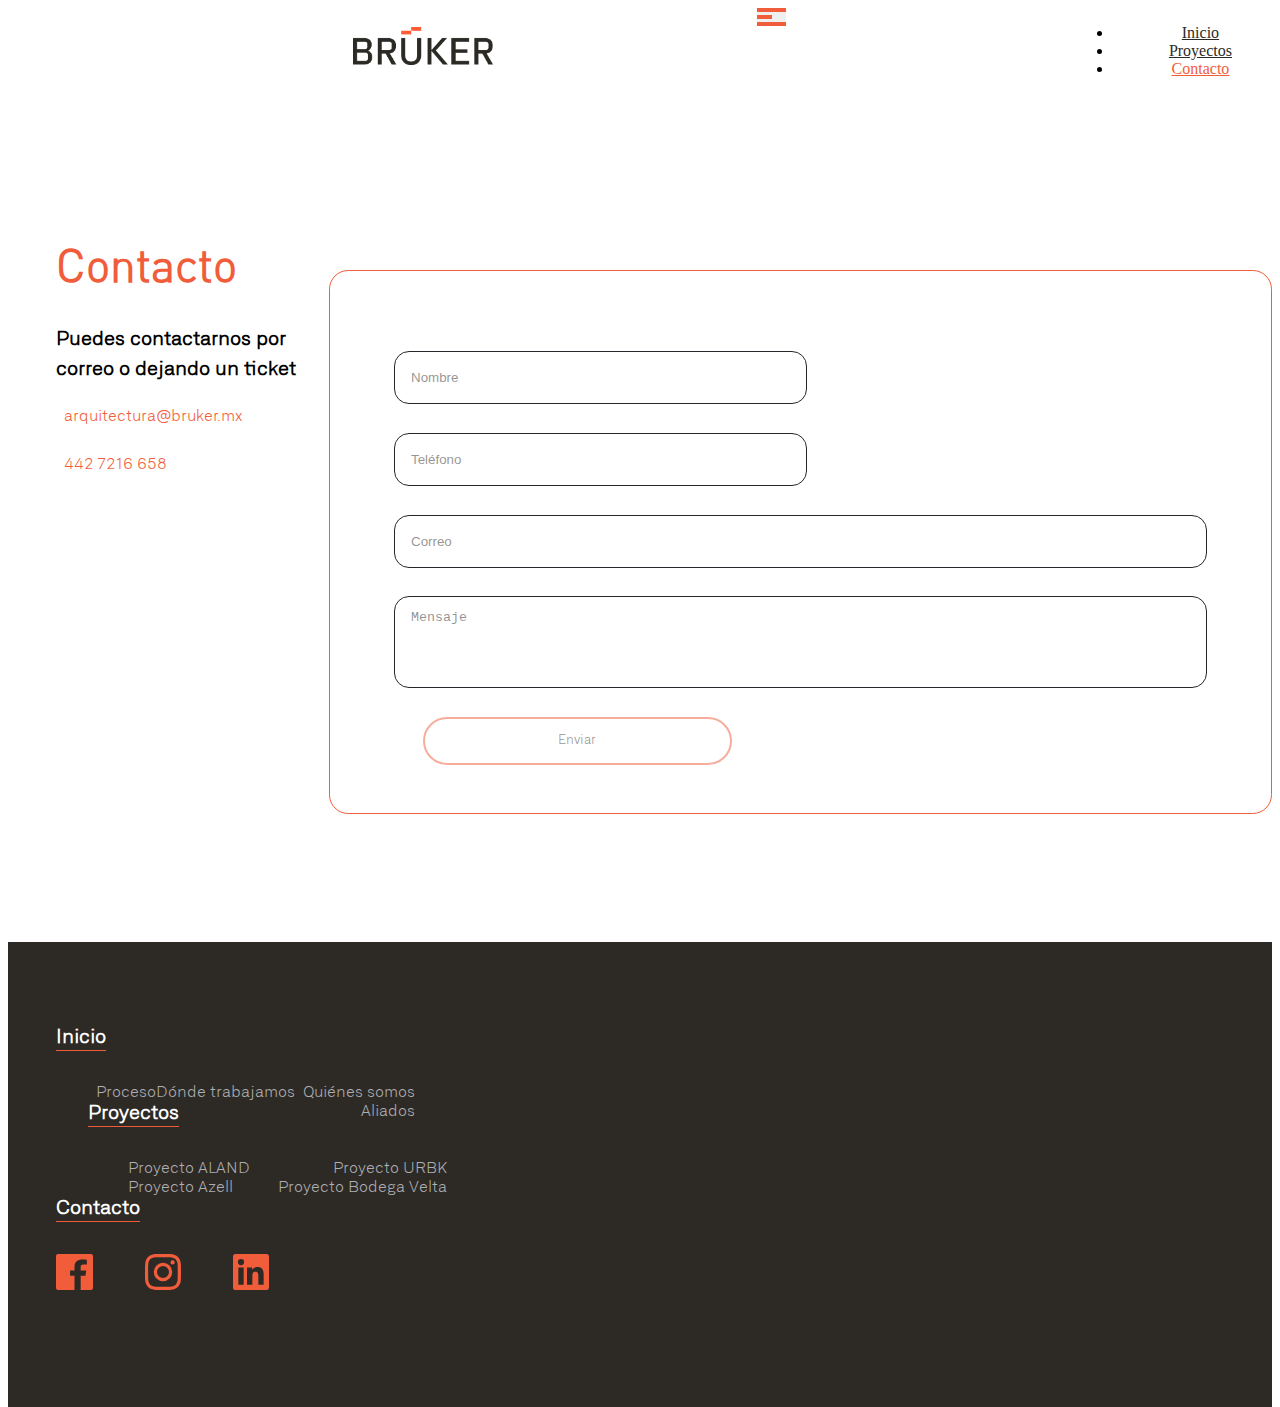
==== contacto.html @ 324c3cd2 "feat: add sitekey captcha" ====
<!DOCTYPE html>
<html lang="en" id="document">

<head>
    <meta charset="UTF-8">
    <meta http-equiv="X-UA-Compatible" content="IE=edge">
    <meta name="viewport" content="width=device-width, initial-scale=1.0">
    <script defer src="/script.js"></script>
    <link href="https://cdn.jsdelivr.net/npm/bootstrap@5.1.3/dist/css/bootstrap.min.css" rel="stylesheet"
        integrity="sha384-1BmE4kWBq78iYhFldvKuhfTAU6auU8tT94WrHftjDbrCEXSU1oBoqyl2QvZ6jIW3" crossorigin="anonymous">
    <link rel="stylesheet" href="style.css">
    <link rel="stylesheet" href="https://cdnjs.cloudflare.com/ajax/libs/font-awesome/6.2.0/css/all.min.css"
        integrity="sha512-xh6O/CkQoPOWDdYTDqeRdPCVd1SpvCA9XXcUnZS2FmJNp1coAFzvtCN9BmamE+4aHK8yyUHUSCcJHgXloTyT2A=="
        crossorigin="anonymous" referrerpolicy="no-referrer" />

    <link rel="icon" type="image/x-icon" href="Images/Index/bruker_icon.png">

    <title>Contacto | Brüker</title>

    <script src="https://code.jquery.com/jquery-3.6.0.min.js"
        integrity="sha256-/xUj+3OJU5yExlq6GSYGSHk7tPXikynS7ogEvDej/m4=" crossorigin="anonymous"></script>

</head>

<body style="background-color: #fff;">

    <header>
        <nav class="navbar navbar-white navbar-light fixed-top navbar-expand-md justify">
            <p></p>
            <a class="navbar-brand" href="index.html"><img class="navbar-logo-bruker"></a>
            <button class="navbar-toggler hamburger hamburger--vortex" type="button" data-bs-toggle="collapse"
                data-bs-target="#navbarSupportedContent" aria-controls="navbarSupportedContent" aria-expanded="false"
                aria-label="Toggle navigation">
                <span class="navbar-toggler-icon"></span>
                <!-- <span class="hamburger-box">
                    <span class="hamburger-inner"></span>
                </span> -->
            </button>
            <div class="collapse navbar-collapse" id="navbarSupportedContent">
                <ul class="navbar-nav ms-auto">
                    <li class="nav-item align-center">
                        <a class="nav-link" href="index.html">Inicio</a>
                    </li>
                    <li class="nav-item align-center">
                        <a class="nav-link" href="proyectos.html">Proyectos</a>
                    </li>
                    <li class="nav-item align-center">
                        <a class="nav-link active" aria-current="page" href="contacto.html">Contacto</a>
                    </li>
                </ul>
            </div>
        </nav>
    </header>

    <main>

        <div class="container-form">
            <div class="col-12 col-md-5 no-padding">
                <div class="wrapper_title_proyectos contact_container">
                    <h1 class="orange pb-3">Contacto</h1>
                    <h2>Puedes contactarnos por<br> correo o dejando un ticket</h2>
                    <p class="orange"><i class="fa-regular fa-envelope icon"></i>arquitectura@bruker.mx</p>
                    <p class="orange"><i class="fa-brands fa-whatsapp icon"></i>442 7216 658</p>
                </div>
            </div>
            <div class="container_center">
                <form action="https://formsubmit.co/arquitectura@bruker.mx" method="POST"
                    class="form form_contacto form_container_desktop" name="formContacto" id="formContacto">
                    <!-- Honeypot -->
                    <input type="text" name="_honey" style="display: none;">
                    <!--Quitar captcha-->
                    <!-- <input type="hidden" name="_captcha" value="false"> -->
                    <!-- Página de agradecimiento-->
                    <input type="hidden" name="_next" value="http://127.0.0.1:5500/success.html">
                    <!-- <div class="form_container_desktop"> -->
                    <input class="no-border" type="text" name="Nombre" id="txt_nombre" maxlength="60"
                        placeholder="Nombre" required onchange="toggleButton()" />

                    <input type="tel" name="Celular" id="txt_celular" maxlength="10" placeholder="Teléfono" required
                        onchange="toggleButton()" />

                    <input type="email" name="Correo" id="txt_correo" maxlength="40" placeholder="Correo" required
                        onchange="toggleButton()" />

                    <textarea name="comentarios" rows="5" cols="30" placeholder="Mensaje"></textarea>
                    <div  class="captcha">
                        <div class="g-recaptcha" data-sitekey="6LdlNnwiAAAAAPdYvGe0UFOZt47qBtHz1Q4zRJrC"></div>                                            
                    </div>
                    <button class="btn_send btn_black no-mobile" id="btn_send_contacto_desktop" form="formContacto"
                        disabled>
                        Enviar
                    </button>
                    <!-- </div> -->
                </form>
            </div>
        </div>
    </main>




    <!--Sección de footer-->
    <section class="footer footer-black footer-section">
        <div class="row footer-row">
            <div class="col-4 col-md-4 footer-col" id="col_inicio_footer">
                <h3 class="white">Inicio</h3>
                <ul class="footer-ul">
                    <li class="left"><a class="p section-link" href="index.html#row_index_1">Proceso</a></li>
                    <li class="right"><a class="p section-link" href="index.html#row_index_1">Quiénes somos<br></a></li>
                    <li class="left"><a class="p section-link" href="index.html#row_index_2">Dónde trabajamos</a></li>
                    <li class="right"><a class="p section-link" href="index.html#mapa_index">Aliados</a></li>
                </ul>
            </div>
            <div class="col-4 col-md-4 footer-col" id="col_proyectos_footer">
                <h3 class="white">Proyectos</h3>
                <ul class="footer-ul">
                    <li class="left"><a class="p section-link" href="proyectos.html#project_1">Proyecto ALAND</a></li>
                    <li class="right"><a class="p section-link" href="proyectos.html#project_2">Proyecto URBK</a></li>
                    <li class="left"><a class="p section-link" href="proyectos.html#project_3">Proyecto Azell</a></li>
                    <li class="right"><a class="p section-link" href="proyectos.html#project_4">Proyecto Bodega
                            Velta</a></li>
                </ul>
            </div>
            <div class="col-4 col-md-4 footer-col" id="col_contacto_footer">
                <h3 class="h3 white">Contacto</h3>
                <a style="padding-right: 1em;" href="https://www.facebook.com/brukerconstructora/"> <img
                        src="Images/Index/Icon ionic-logo-facebook.svg" alt="Facebook"></a>
                <a style="padding-right: 1em;" href="https://www.instagram.com/brukerconstructora/?hl=es"> <img
                        src="Images/Index/Icon simple-instagram.svg" alt="Instagram"></a>
                <a href="https://www.linkedin.com/company/brukerconstructora/"><img
                        src="Images/Index/Icon simple-linkedin.svg" alt="Linkedin"></a>
            </div>
        </div>
    </section>

    <script src="https://cdn.jsdelivr.net/npm/bootstrap@5.1.3/dist/js/bootstrap.bundle.min.js"
        integrity="sha384-ka7Sk0Gln4gmtz2MlQnikT1wXgYsOg+OMhuP+IlRH9sENBO0LRn5q+8nbTov4+1p"
        crossorigin="anonymous"></script>
    <script src="/main.js"></script>
    <script src='https://www.google.com/recaptcha/api.js?hl=es'></script>

</body>





</html>
---- style.css ----
.a_proyectos {
    text-decoration: none;
}

.a_proyectos:hover {
    color: #F15D3B;
}

.align-center {
    align-self: center;
}

.accordion-margin {
    margin-bottom: 6em;
}

/* body{
    width: 100vw;
} */


.bgd_light-gray {
    background-color: #E5E5E5;
}

.bgd_dark-gray {
    background-color: #2D2A26;
}

.bgd_white {
    background-color: #fff;
}

.btn_black {
    background-color: #fff;
    color: #2D2A26;
    border: 2px solid #F15D3B;
    transition: all 0.1s ease-in-out;
    font-family: 'Neufile_Grotesk_Light';
    border-radius: 25px;
    transition: padding-left 500ms ease-in;
}

.btn_black:hover {
    background-color: #2D2A26;
    color: #fff;
    padding-left: 2em;
}

.btn_black:active {
    transform: scale(0.9);
}

#btn_send_contacto_mobile {
    width: 169px;
    height: 48px;
    margin-top: 3em;
}

body {
    height: 100vh;
    display: flex;
    flex-direction: column;
    /* align-items: center; */
    justify-content: space-between;
}

.captcha {
    margin-top: 1.6em;
    /* background-color: rgb(34, 27, 27);
    width: 70%;
    height: 50px; */
}

.center-all {
    display: flex;
    flex-direction: column;
    justify-content: center;
    align-items: center;
}

.center-horizontally {
    display: flex;
    flex-direction: column;
    align-items: center;
}

.center-vertically {
    display: flex;
    flex-direction: column;
    justify-content: center;
}


.col_form_contacto {
    padding-top: 19rem;
}

.col_index {
    height: 368px;
}

#col_desk_1 {
    background-image: url('Images/Index/Planos_1@2x.png');
}

#col_desk_2 {
    background-image: url('Images/Index/Planos_2@2x.png');
}

#col_desk_3 {
    background-image: url('Images/Index/Planos_3@2x.png');
}

#col_desk_4 {
    background-image: url('Images/Index/Planos_4@2x.png');
}

#col_inicio_footer {
    padding-left: 3rem;
}

#col_contacto_footer {
    padding-left: 3rem;
}

#col_contacto_footer img {
    margin-right: 2rem;
    padding-bottom: 2rem;
}

#col-project-1 {
    margin-right: 13rem;
}

#col-project-6 {
    margin-left: 6rem;
}

#col_proyectos_footer {
    padding-left: 5rem;
}

#col_reja_1 {
    background-image: url('Images/Index/construccion_3-1@2x.png');
}

#col_reja_2 {
    background-image: url('Images/Index/construccion_3@2x.png');
}


.col_square {
    height: 50%;
}

.col_square_img {
    background-size: cover;
    background-position: center;
    height: 50%;
}

#col_square_rejas_index {
    background-color: #2D2A26;
}


#col-steps_index {
    display: flex;
    justify-content: center;
    align-items: center;
    background-color: #E5E5E5;
    height: 100%;
}

#col_title_project-1 {
    padding-left: 13px;
}

#col_title_project-1 .wrapper {
    padding-left: 1rem
}

.container-fluid {
    /* padding: 0!important; */
}

.container_logos_index {
    /* padding: 2rem; */
    /* margin-top: 5rem; */
    justify-content: center;
    align-items: center;
    display: flex;
    margin-left: auto;
    margin-right: auto;
    margin-bottom: 8em;
}

.container-form {
    display: flex;
    flex-direction: column;
    width: 100%;
    justify-content: center;
    /* align-items: center; */
}

.container_title {
    background-color: #fff;
    width: 390px;
    height: 173px;
}

.container_center {
    margin-top: 2em;
}

.container_title_index {
    padding: 2rem;
    margin-top: 8rem;
}

.cover {
    /* min-height: 100vh; */
    height: auto;
    display: flex;
}

.cover2 {
    height: 200px;
    display: flex;
}


.cover_index {
    background-image: url('Images/Index/Mask\ Group\ 4/Mask Group 4.png');
    background-size: cover;
    background-position: unset;
}

.cover_index2 {
    background-image: url('Images/Index/construccion_3/construccion_3.png');
    background-size: cover;
    background-position: center;
}

.cover_index3 {
    background-image: url('Images/Index/Planos_1/Planos_1.png');
    background-size: cover;
    background-position: center;
}

.cover_proyectos {
    background-image: url('Images/Proyectos/Construccion_1\(FullHD\).mp4');
    background: url('Images/Proyectos/Construccion_1\(FullHD\).mp4');
    ;
    background-size: cover;
    background-position: unset;
}

/* .cover_contacto{
    background-image: url('Images/Contacto/construction-2021-08-26-19-52-01-utc.png');
    background-size: cover;
    background-position: unset;
} */

.desktop_container {
    display: none;
}

.float-left {
    float: left;
}

.float-right {
    float: right;
}

.float {
    position: fixed;
    width: 60px;
    height: 60px;
    bottom: 20px;
    right: 20px;
    background-color: #fff;
    color: #000;
    border-radius: 50px;
    text-align: center;
    font-size: 32px;
    z-index: 1000;
    display: grid;
    place-items: center;
    text-decoration: none;
    border: 2px solid #F15D3B;
    box-shadow: 0px 0px 8px 4px #888888;
    transition: all 300ms ease-in;
}

.float:hover {
    border: 5px solid #F15D3B;
    color: #F15D3B;
    box-shadow: 0px 0px 12px 4px #888888;

}

/* .my-float:hover{
    transform: scale(2.2);
} */
.footer {
    width: 100%;
    align-items: center;
    display: flex;
    flex-direction: column;
    padding: 4rem 0 5rem 0;
    display: none;
}

.footer-black {
    background-color: #2D2A26;
}

.footer h3 {
    border-bottom: 1px solid #F15D3B;
    width: min-content;
    margin-bottom: 2rem;
}

.footer-row {
    width: 100%;
}

.footer-ul {
    max-width: 300px;
    max-width: 319px;
}

.footer-ul li {
    list-style: none;
}

.footer-ul li.left {
    float: left;
}

.footer-ul li.right {
    float: right;
}

.footer a {
    text-decoration: none;
}

.footer-black a {
    color: #AEAFB2;
    font-size: 16px;
    font-family: 'Neufile_Grotesk_Light';
}

.form_contacto {
    height: 100%;
    font-family: 'Neufile_Grotesk_Light';
}

.form_contacto .container-fluid {
    height: 100%;
}

.form_contacto .row {
    height: 100%;
}

.form_contacto input {
    /* box-shadow: 3px 3px 6px #00000029; */
    border: none;
    color: #2D2A26;
    height: 49px;
    width: 264px;
    padding-left: 1rem;
    border: 1px solid #26262d;
    border-radius: 15px;
    width: 76%;
    outline: none;
    margin-bottom: 1.6em;
}

.form_contacto input:focus,
.form_contacto textarea:focus {
    outline: none;
    border: 1px solid #F15D3B;
}

.form_contacto textarea {
    /* box-shadow: 3px 3px 6px #00000029; */
    border: none;
    color: #26262d;
    height: 316px;
    padding-left: 1rem;
    padding-top: 0.8rem;
    padding-right: 1rem;
    border-radius: 15px;
    border: 1px solid #26262d;
    resize: none;
    width: 76%;
}

.form_contacto input::placeholder {
    color: rgb(45, 42, 38, 0.5);
}

.form_contacto textarea::placeholder {
    color: rgb(38, 38, 45, 0.5);
}

.form_contacto .btn_send {
    width: 169px;
    height: 48px;
}

.form_contacto .btn_send:disabled {
    opacity: 0.5;
    cursor: not-allowed;
}

.form_contacto .user-box {
    padding-bottom: 2.5rem;
}

.form_contacto .wrapper_send {
    height: 318px;
}

/* .form_container_desktop{
    display: none;
} */

h1,
.h1 {
    font-family: 'DINPro_Light';
    font-size: 46px;
}

h2,
.h2 {
    font-size: 20px;
    font-family: 'Neufile_Grotesk_Light';
}

h3,
.h3 {
    font-size: 20px;
    font-family: 'Neufile_Grotesk_Light';
}

figure #img_urbk,
figure #img_azell {
    width: 50%;
}

figure #img_velta {
    width: 90%;
}

figure #img_dood {
    width: 65%;
}

figure #img_kurgan {
    width: 75%;
}

.form_container_desktop {
    flex-direction: column;
    border: none;
    border-radius: none;
    width: 100%;
    align-items: center;

}

.icon {
    font-size: 1.7em;
    vertical-align: middle;
    color: #000;
    padding-right: 0.3em;
}

.img_map {
    padding-bottom: 3rem;
}

.img_project {
    height: 269px;
    /* width: 100%;
    height: auto; */
}

.img_slogan-bruker_mobile {
    width: 68px;
}

.justify {
    display: flex;
    justify-content: space-between;
    /* justify-content: flex-end; */
}

.justify p {
    visibility: hidden;
    width: 50px;
    height: 10px;
}

#logo-bruker {
    align-content: center;
}

.line::after {
    content: '';
    display: block;
    width: 100px;
    margin: 5px auto 0px;
    height: 1px;
    background-color: #F15D3B;
}

.map_text {
    color: #F15D3B;
    font-size: 1.7em;
    width: 50%;
    margin-top: 3em;
}

.map_container {
    width: 100%;
    display: flex;
    flex-direction: column;
    overflow: hidden;
}

.nav-link {
    padding-right: 3.5rem !important;
    padding-left: 3.5rem !important;
}

.navbar {
    /* min-height: 100px; */
    width: 100vw;
}

.navbar-brand {
    padding-top: 1.2rem;
    padding-bottom: 1.2rem;
    padding: 1.2rem 0 1.2rem 2rem;
}

.navbar-nav {
    text-align: center;
}

.navbar-toggler {
    background-image: url('Images/Index/Group\ 10.svg');
    background-size: cover;
    background-position: center;
    width: 29px;
    height: 18px;
    border: none;
    border-radius: 0;
    transition: all 0.5s ease-in-out;
    margin-right: 1.5rem;
}

.navbar-toggler:focus {
    box-shadow: none;
}

.navbar-toggler[aria-expanded="true"] {
    background-image: url('Images/Index/Group\ 9.svg');
}

.navbar-toggler-icon {
    display: none;
}

.navbar-white {
    background-color: #fff;
}

.navbar-logo-bruker {
    content: url('Images/Index/bruker_logo.png');
    width: 140px;
    height: auto;
}

.navbar-white .nav-link {
    color: #2D2A26;

}

.navbar-white .nav-link.active {
    color: #F15D3B !important;

}

.no-padding {
    padding: 0;
}

.no-desktop p {
    margin-bottom: 2em;
}

.no-border {
    border: none;
}

.orange {
    color: #F15D3B;
}

.ox-hidden {
    overflow-x: hidden;
}

figure {
    margin-bottom: 0;
}

.picture_container_mobile img {
    width: 100%;
    height: 100%;
    object-fit: cover;
    display: block;
}

p,
.p {
    font-size: 16px;
    font-family: 'Neufile_Grotesk_Light';
    margin-top: 16px;
}

.p-trabajamos_desktop_index {
    position: relative;
    top: -42%;
    left: -25%;
}

.p-trabajamos_mobile {
    position: relative;
    top: -42%;
    left: -15%;
}

.project {
    max-height: 269px;
    overflow: hidden;
}

.project-description {
    background-color: #E5E5E5;
    width: 341px;
    position: absolute;
    bottom: 0%;
    /* left: 0%; */
    z-index: 2;
    padding: 1rem 1rem 0 1rem;
}

.project-name {
    margin-bottom: 0;
}

.project_container {
    display: grid;
    grid-template-columns: 50% 50%;
    padding: 1.4em;
}

.project_container2 {
    display: grid;
    place-items: center;
}

.project_item_right {
    text-align: right;
    padding-right: 2em;
}

.project_item_left {
    padding-left: 2em;
}

.project_item {
    font-size: 0.8em;
    margin: 0.5em 0;
}

.project_item2 {
    text-align: center;
    width: 100%;
    padding: 0 6em;
}

.proyectos_desktop {
    display: none;
}

.row_full {
    max-width: 100%;
    margin: 0;
}

#row_index_1 {
    padding-bottom: 4rem;
}

#row_index_2 {
    padding-bottom: 9rem;
}

.row_rejas_index {
    max-width: 100%;
    margin: 0;
}

.square_desktop_container {
    display: none;
}

.steplist {
    border-top: 2px dashed #ccc;
    display: inline-flex;
    font-family: 'Neufile_Grotesk_Medium';
    font-size: 18px;
    list-style-type: none;
    gap: 0.6rem;
    margin: 0;
    margin-top: 2rem;
    padding: 0;
    --circle-radius: 24px;
}

.steplist li {
    color: #999;
    /* cursor: pointer; */
    padding: calc(5px + var(--circle-radius)) 0 0;
    margin: 0;
    position: relative;
    text-align: center;
    width: 120px;
}

.steplist li::before {
    background-color: #ccc;
    border-radius: 50%;
    content: '';
    position: absolute;
    height: calc(2 * var(--circle-radius));
    width: calc(2 * var(--circle-radius));
    top: 0;
    left: 50%;
    transform: translate(-50%, -50%);
    padding-top: 0.5rem;
    font-size: 23px;
    /* transition: all 0.3s ease; */
}

.steplist li:nth-child(1) {}

.steplist li:nth-child(2) {
    color: #F15D3B;
}

.steplist li:nth-child(3) {
    color: #000;
}

.steplist li:nth-child(1)::before {
    background-color: #fff;
    border: 1px solid #E5E5E5;
    color: #000;
    content: '1';
}

.steplist li:nth-child(2)::before {
    background-color: #fff;
    color: #000;
    border: 1px solid #F15D3B;
    content: '2';
}

.steplist li:nth-child(3)::before {
    background-color: #F15D3B;
    color: #fff;
    content: '3';
}

.subtitle {
    padding-left: 1rem;
}

.text-center {
    display: flex;
    justify-content: center;
    align-items: center;
}

.text-states {
    background: none;
    border: 0;
    /* cursor: default; */
    font: inherit;
    line-height: normal;
    overflow: visible;
    padding: 20px;

}



.video_cover {
    display: none;
}

.text_video {
    position: absolute;
    top: 10px;
    left: 0px;
}

.text_error {
    color: red;
    font-size: 1.2em;
    font-family: inherit;
    text-align: center;
    margin-top: 1em;
}

.vid-background {
    object-fit: cover;
    transform: translate(-35%, -10%);

}

.video-paneles {
    position: relative;
    background-color: transparent;
    height: 100vh;
    min-height: 25rem;
    width: 100%;
    overflow: hidden;
    margin-bottom: 5rem;

}


/* .steplist li:last-child::after {
    background-color: #E5E5E5;
    content: '';
    position: absolute;
    height: 2px;
    width: 100%;
    top: -2px;
    left: calc(50% + var(--circle-radius));
} */



.white {
    color: #fff;
}

.wrapper_aliados_index {
    display: flex;
    flex-direction: column;
    align-items: center;
    justify-content: center;
    height: 100%;

}

#wrapper_aliados_index_mobile {
    justify-content: space-around;
    display: flex;
    flex-wrap: wrap-reverse;
    gap: 3.2em 3em;
    margin: 5em 0 6em;
    width: 100%;
}

#wrapper_aliados_index_mobile figure {
    width: 40%;
    overflow: hidden;
    margin: 0;
    display: flex;
    justify-content: center;
    align-items: flex-end;
}

#wrapper_aliados_index_mobile figure:first-child {
    order: 5;
}

#wrapper_aliados_index_mobile figure:nth-child(2) {
    order: 3;
}

#wrapper_aliados_index_mobile figure:nth-child(3) {
    order: 4;
}

#wrapper_aliados_index_mobile figure:nth-child(4) {
    order: 1;
}

#wrapper_aliados_index_mobile figure:last-child {
    order: 2;
}

#wrapper_hacemos_mobile {
    padding-bottom: 3rem;
}

.wrapper_menu_proyectos {
    height: 190px;
    background-color: #2D2A26;
    width: 80%;
    margin-bottom: 3rem;
}

.wrapper_square {
    height: 100%;
    padding: 2rem;
}


.wrapper_title_proyectos {
    padding-top: 7rem;
    padding-bottom: 6rem;
    /* padding-left: 2rem; */
    /* margin-bottom: 0em; */
}

/* .wrapper_title_proyectos h2{
    max-width: 369px;
    padding-right: 1rem;
} */

/*----------------------XL and smaller---------------------*/
@media (max-width:1200px) {
    #col-enviar_form_contacto {
        padding-top: 0;
    }

    .footer-ul li.left {
        float: unset;
    }

    .footer-ul li.right {
        float: unset;
    }

    .form_contacto .wrapper_send {
        justify-content: start;
        align-items: center;
    }
}


/*----------------------LG and bigger---------------------*/
@media (min-width:992px) {}

/*----------------------LG and smaller---------------------*/
@media (max-width:992px) {}

/* ----------------------Bigger than SM---------------------   Desktop version */
@media (min-width:768px) {
    .mobile_container {
        display: none;
    }

    .desktop_container {
        display: block;
    }

    .video_cover {
        display: block;
        width: 100%;
        display: flex;
        margin: 0 auto;

    }

    .wrapper_square {
        height: 100%;
        padding: 1rem;
    }

    #container_logos_index_mobile {
        display: none;

    }

    .square_desktop {
        background-color: #E5E5E5;
        width: 340px;
    }

    .wrapper_square .color_desktop {
        color: #26262d;
    }

    .white {
        color: #fff;
    }

    #square_split {
        height: 180px;
        background-color: #2D2A26;
    }

    .info_container {
        margin-top: 3em;
        display: flex;
        justify-content: space-evenly;
        flex-wrap: wrap;
        position: relative;
    }

    .info_container div:nth-child(3):hover+.square_desktop_container {
        height: 380px;
        width: 100%;
        display: block;
        position: absolute;
        left: 0;
        top: -20px;
        transition: all 2s ease-in;
        animation-name: img2;
        animation-duration: 1500ms;
        animation-fill-mode: forwards;
    }

    .info_container div:nth-child(3) {
        z-index: 4;
    }

    .map_container {
        flex-direction: row-reverse;
        justify-content: center;
        padding: 4em;
    }

    .map_container div:nth-child(1) {
        width: 500px;
    }

    .picture_container {
        display: none;
        order: 3;
        position: absolute;
        top: 160px;
        left: 0;
        z-index: 2;
        width: 100%;
        transition: all 2s step-end;
        animation-name: img1;
        animation-duration: 1500ms;
        animation-fill-mode: backwards;
    }

    .picture_container img {
        width: 100%;
        height: 300px;
        object-fit: cover;
    }

    .picture_split {
        width: 480px;
        height: 180px;
        display: flex;
        flex-wrap: wrap;
        margin-bottom: 2em;
    }

    .picture_split2,
    .picture_split3 {
        width: 240px;
        height: 180px;
        display: flex;
        flex-wrap: wrap;
        margin-bottom: 2em;
    }

    .picture_split div {
        background-image: url('./Images/Index/construccion_4/construccion_3.png');
        width: 240px;
        height: 90px;
    }

    .picture_split2 div {
        background-image: url('./Images/Index/Planos_1/Planos_1.png');
        width: 240px;
        height: 90px;
    }

    .picture_split3 div {
        background-image: url('./Images/Index/Planos_2/Planos_2.png');
        width: 240px;
        height: 90px;
    }

    .picture_split div:nth-child(1) {
        background-position-x: 0;
    }

    .picture_split div:nth-child(2) {
        background-position-x: 240px;
        transform: translateY(100%);
        transition: all 1s ease-in;
        z-index: -1;
    }

    .picture_split div:nth-child(3) {
        background-position-y: 90px;
        transform: translateY(-100%);
        z-index: -1;
        transition: all 1s ease-in;
    }

    .picture_split div:nth-child(4) {
        background-position: 240px 90px;
    }

    .picture_construction img {
        height: 280px;
        width: 500px;
        object-fit: cover;
    }

    .info_container>div:first-child:hover+.picture_container {
        display: block;

    }

    .square {
        width: 420px;
    }

    .text_image {
        display: flex;
        width: 100%;
        justify-content: center;
    }

    .text_image:hover .picture_split div:nth-child(2) {
        transform: translateY(0);
        z-index: none;
    }

    .text_image:hover .picture_split div:nth-child(3) {
        transform: translateY(0);
        z-index: none;
    }

    .text_image .square {
        height: 280px;
    }

    .aliados_container {
        margin-top: 12em;
        display: flex;
        flex-direction: column;
        justify-content: center;
    }

    .img_map {
        width: max-content;
    }

    .p-trabajamos_desktop_index {
        position: relative;
        top: -37%;
        left: -28%;
        font-size: 1.2em;
    }

    .captcha {
        margin-top: 0;
    }

    .contact_container .orange:first-of-type {
        margin-right: 2em;
    }

    #wrapper_aliados_index_mobile {
        width: 100%;
        gap: 3.2em 0;
        flex-wrap: wrap;
        justify-content: center;
    }

    #wrapper_aliados_index_mobile figure {
        width: 27%;
    }

    #wrapper_aliados_index_mobile figure:first-child {
        order: 1;
    }

    #wrapper_aliados_index_mobile figure:nth-child(2) {
        order: 3;
    }

    #wrapper_aliados_index_mobile figure:nth-child(3) {
        order: 2;
    }

    #wrapper_aliados_index_mobile figure:nth-child(4) {
        order: 5;
    }

    #wrapper_aliados_index_mobile figure:last-child {
        order: 4;
    }

    .wrapper_title_proyectos {
        padding-left: 3rem;
    }

    .wrapper_title_proyectos h2 {
        margin-top: 1em;
        line-height: 1.5;
    }

    .form_contacto .btn_send {
        width: 38%;
        height: 48px;
    }

    .container_center {
        display: flex;
        justify-content: center;
        align-items: center;
    }

    .form_contacto {
        width: 90%;
        height: auto;
    }

    .form_contacto input {
        margin-bottom: 0;
    }

    #container_title_index_mobile {
        display: none;

    }

    .footer {
        display: block;
    }

    .form_container_mobile {
        display: none;
    }

    .form_container_desktop {
        height: 100%;
        width: 90%;
        margin-top: 9em;
        padding: 5em 4em 3em;
        margin-bottom: 8em;
        display: block;
        border: 1px solid #F15D3B;
        border-radius: 1.2em;
        display: flex;
        flex-direction: row;
        flex-wrap: wrap;
        gap: 1.8em;
    }

    .container-form {
        flex-direction: row;
        align-items: flex-start;
    }

    .form_container_desktop input,
    .form_contacto textarea {
        width: 100%;
    }

    .form_container_desktop input:first-child,
    .form_container_desktop input:nth-child(2) {
        width: calc(50% - 1em);
    }

    .logo_desktop {
        width: 100%;
        height: 200px;
        display: flex;
        justify-content: center;
        margin: 4em 0;
    }
    .logo_desktop img{
        height: 74%;
    }

    #txt_nombre,
    #txt_celular {
        width: calc(50% - 1em);
    }

    .form_container_desktop textarea {
        height: max-content;
    }

    .col_img-bodega_proyectos {
        display: flex;
        flex-direction: column;
    }

    #col-garantizamos_index {
        padding-left: 0;
    }

    #col-project-6 {
        padding-right: 0;
    }

    .no-desktop {
        display: none;
    }

    .row-projects {
        padding-bottom: 5rem;
    }


}

@media (min-width: 500px) {
    .project_container {
        width: 60%;
        margin: 0 auto;
    }
}

@media (min-width: 800px) {
    .project_container {
        width: 44%;
    }
}

/* Properies for desktop version of Proyectos */
@media (min-width: 1100px) {
    #section_1_proyectos {
        display: none;
    }

    .proyectos_desktop {
        margin-top: 10em;
        display: block;

    }

    .wrapper_title {
        display: flex;
        padding: 0 5em;
        justify-content: space-between;
        align-items: center;
        margin-bottom: 10em;
    }

    /* *{
        outline: 1px solid red;
    } */
    .picture_logo img {
        height: 120px;
        object-fit: cover;
        display: block;
    }

    .picture_map {
        display: grid;
        margin: 4em 0;
        place-items: center;
        width: 100%;
        height: 700px;
        /* background-image: url('./Images/Proyectos/Mapas/Mapas/Todo\ Mex.svg');
        background-repeat: no-repeat;
        background-position: center;
        background-size: 54%; */
    }

    .picture_map img {
        width: 50%;
    }

    .wrapper_map {
        position: relative;
        max-width: 1400px;
        margin: auto;
    }

    .item_qro {
        position: absolute;
        bottom: 10%;
        right: 8%;
        display: none;
    }

    .item_qro2 {
        position: absolute;
        top: 80%;
        right: 2%;

    }

    .item_qro2 h2 {
        text-align: center;
    }

    .item_bcs {
        position: absolute;
        top: 8%;
        left: 14%;
    }

    .item_nay {
        position: absolute;
        top: 28%;
        left: 0%;
    }

    .item_mex {
        position: absolute;
        top: 10%;
        left: 36%;
        width: 260px;
    }

    .item_jal {
        position: absolute;
        top: 75%;
        left: 0%;
    }

    .item_tam {
        position: absolute;
        top: 12%;
        left: 54%;
    }

    .item_ver {
        position: absolute;
        top: 17%;
        right: 12%;
    }

    .item_gto {
        position: absolute;
        top: 84%;
        left: 27%;
        width: 200px;
    }

    .project_container_desktop {
        width: 300px;
        display: grid;
        grid-template-columns: 50% 50%;
        padding: 1.4em;
        display: none;
        transition: all 500ms ease-in;
    }

    .project_container_desktop2 {
        margin-top: 1em;
        display: grid;
        place-items: center;
        display: none;
        gap: 0.7em;
        transition: all 1s ease-in-out;
        padding: 0 3em;
    }

    .accordeon_item {
        display: flex;
        flex-direction: column;
        column-gap: 0.5em;
        width: 280px;
        transition: transform 300ms linear;
        z-index: 2;
    }

    .accordeon_item .orange {
        text-align: center;

    }

    .project_item_desktop {
        padding: 0;
        text-align: center;
        font-size: 0.8em;
        margin: 0;
    }

    .item_jal .project_item_desktop,
    .item_nay .project_item_desktop,
    .item_gto .project_item_desktop {
        padding: 0 3em;
    }

    .accordeon_item:hover {
        transform: translateY(-100%);
    }

    .accordeon_item:hover .project_container_desktop,
    .accordeon_item:hover .project_container_desktop2 {
        display: grid;
    }

    .background_state {
        fill: #F15D3B;
    }

    /* #svg_map #Path_134{
        fill: #cf53cf;
    } */

}

@media (max-width: 1140px) {
    .map_container {
        flex-direction: column-reverse;
        justify-content: center;
        align-items: center;
    }

    .map_container div:nth-child(1) {
        width: 100%;
    }

    figure #img_urbk,
    figure #img_azell {
        width: 40%;
    }

    figure #img_velta {
        width: 70%;
    }

    figure #img_dood {
        width: 55%;
    }

    figure #img_kurgan {
        width: 65%;
    }

    .aliados_container {
        margin-top: 0;
    }


}

@media (min-width: 2000px) {
    .wrapper_title {
        padding: 0 20em;
    }
}

/*----------------------Mobiles (SM and smaller)---------------------*/

@media (max-width:768px) and (max-height:1024px) {

    #col_darkgray_index {
        margin-top: 13.2rem;
    }

    #col-garantizamos_index {
        margin-left: 2rem;
        margin-bottom: 5rem;
    }

    #col_img-urbk_proyectos,
    #col_img-bodega_proyectos {
        display: flex;
        flex-direction: column;
        align-items: end;
        padding-right: 0;
    }

    #col_img-azell_proyectos {
        display: flex;
        flex-direction: column;
        justify-content: start;
        padding-left: 0;
    }

    .col_form_contacto {
        padding-top: 0;
        display: flex;
        flex-direction: column;
        justify-content: center;
    }

    .col_index {
        height: 240px;
    }

    #col_inicio_footer {
        padding-left: 0;
    }

    #col-nombre_form_contacto {
        padding-top: 2.5rem;
    }

    .col-project {
        padding-bottom: 4rem;
    }

    #col-project-1 {
        margin-right: 0rem;
    }

    #col-project-6 {
        margin-left: 0rem;
    }

    #col_proyectos_footer {
        padding-left: 0;
    }

    #col_contacto_footer {
        padding-left: 20px;
    }

    #col_somos_index {
        margin-top: 2rem;
    }

    .col_square {
        height: 100%;
    }

    #col_square_rejas_index {
        background-color: #fff;
    }

    #col-steps_index {
        display: flex;
        justify-content: center;
        align-items: center;

        background-color: #fff;
    }

    #col-steps_index_outer {
        min-height: 433px;
    }

    .contact_container {
        display: flex;
        flex-direction: column;
        justify-content: center;
        align-items: center;
    }

    .contact_container p {
        width: 230px;
    }

    .container_title {
        width: 100%;
        height: 280px;
    }

    #container_title_index_desktop {
        display: none;
    }

    #container_title_index_mobile {
        margin-top: 7rem;
    }

    #cover_contacto {
        height: 60vh;
    }

    .cover_index {
        background-image: url('Images/Index/Mask\ Group\ 4/Mask Group 4.png');
        min-height: 40vh;
    }

    .footer-row {
        width: 90%;
    }

    .footer-ul {
        padding-left: 0;
    }

    .footer-ul li.left {
        float: unset;
    }

    .footer-ul li.right {
        float: unset;
    }

    .form_contacto {
        display: flex;
    }

    .form_contacto .content {
        display: flex;
        flex-direction: column;
        align-items: center;
    }

    .form_contacto .user-box {
        padding-bottom: 1rem;
    }

    .form_contacto .wrapper_send {
        justify-content: start;
    }

    .img_map {
        width: 90%;
    }

    .img_project {
        width: 95%;
        height: auto;
    }

    .navbar-brand {
        padding: 1.2rem 0 1.2rem 1rem;
    }

    .navbar-collapse {
        width: 100%;
        position: absolute;
        top: 100%;
        background-color: white;
        margin-left: auto;
        right: 0%;
    }

    .navbar-logo-bruker {
        content: url('Images/Index/bruker_logo.png');
        width: 80px;
        height: auto;
    }

    .nav-link {
        font-family: 'Neufile_Grotesk_Light';
        font-size: 22px;
        padding-bottom: 2rem;
        color: #2D2A26 !important;
    }

    .navbar-nav {
        text-align: end;
    }

    .no-mobile {
        margin: 4em 0;
        display: block;
    }

    .project {
        overflow: unset;
        margin-bottom: 6rem;
    }

    #project-description_aland_mobile {
        position: relative;
        bottom: 13%;
        margin-left: auto;
    }

    #project-description_azell_mobile {
        position: relative;
        bottom: 78%;
        margin-left: auto;
    }

    #project-description_bodega_mobile {
        position: relative;
        bottom: 11%;
        margin-right: auto;
        margin-left: auto;
    }

    #project-description_urbk_mobile {
        position: relative;
        bottom: 11%;
        margin-right: auto;
    }


    #row_index_2 {
        padding-bottom: 0;
    }

    #row_index_2 .col_square {
        height: 50%;
    }

    .steplist {
        gap: 14vw;
        width: 100%;
    }

    .wrapper_menu_proyectos {
        width: 90%;
    }

    .vid-background {
        object-fit: cover;
        transform: translate(-50%, -50%);

    }

    .video-paneles {
        height: 50vh;
        width: 100%;
        margin: 0 auto;
    }
}

/*----------------------Between SM and MD----------------------------------*/

@media (min-width:576px) and (max-width:768px) {
    #col-project-urbk {
        margin-bottom: 6rem;
    }
}

/*----------------------Small Mobiles (XS and smaller)---------------------*/

@media (max-width:576px) and (max-height:1024px) {



    .img_project {
        /* height: 244px; */
        width: 95%;
        height: auto;
    }
}

/*----------------------iPhone SE---------------------*/

@media (max-width:375px) and (max-height:667px) {

    #btn_send_contacto_mobile {
        top: 10rem;
    }

    #cover_contacto {
        height: 75vh;
    }


}




/*Fonts*/
@font-face {
    font-family: 'Neufile_Grotesk_Light';
    /* font-weight: bold; */
    src: url("Fonts/NeufileGrotesk-Light.ttf") format("opentype");
}

@font-face {
    font-family: 'Neufile_Grotesk_Medium';
    /* font-weight: bold; */
    src: url("Fonts/NeufileGrotesk-Medium.ttf") format("opentype");
}

@font-face {
    font-family: 'DINPro_Light';
    /* font-weight: bold; */
    src: url("Fonts/DINPro-Light.otf") format("opentype");
}

@keyframes img1 {
    from {
        /* transform: translateY(100%); */
        clip-path: inset(0 35% 100% 20%);
    }

    to {
        /* transform: translateY(0); */
        clip-path: inset(0 0 0 0);
    }
}

@keyframes img2 {
    from {
        clip-path: inset(0 13% 0 56%);

    }

    to {
        clip-path: inset(0 0 0 0);
    }
}

@keyframes img3 {
    from {
        clip-path: inset(0 13% 0 56%);

    }

    to {
        clip-path: inset(0 0 0 0);
    }
}
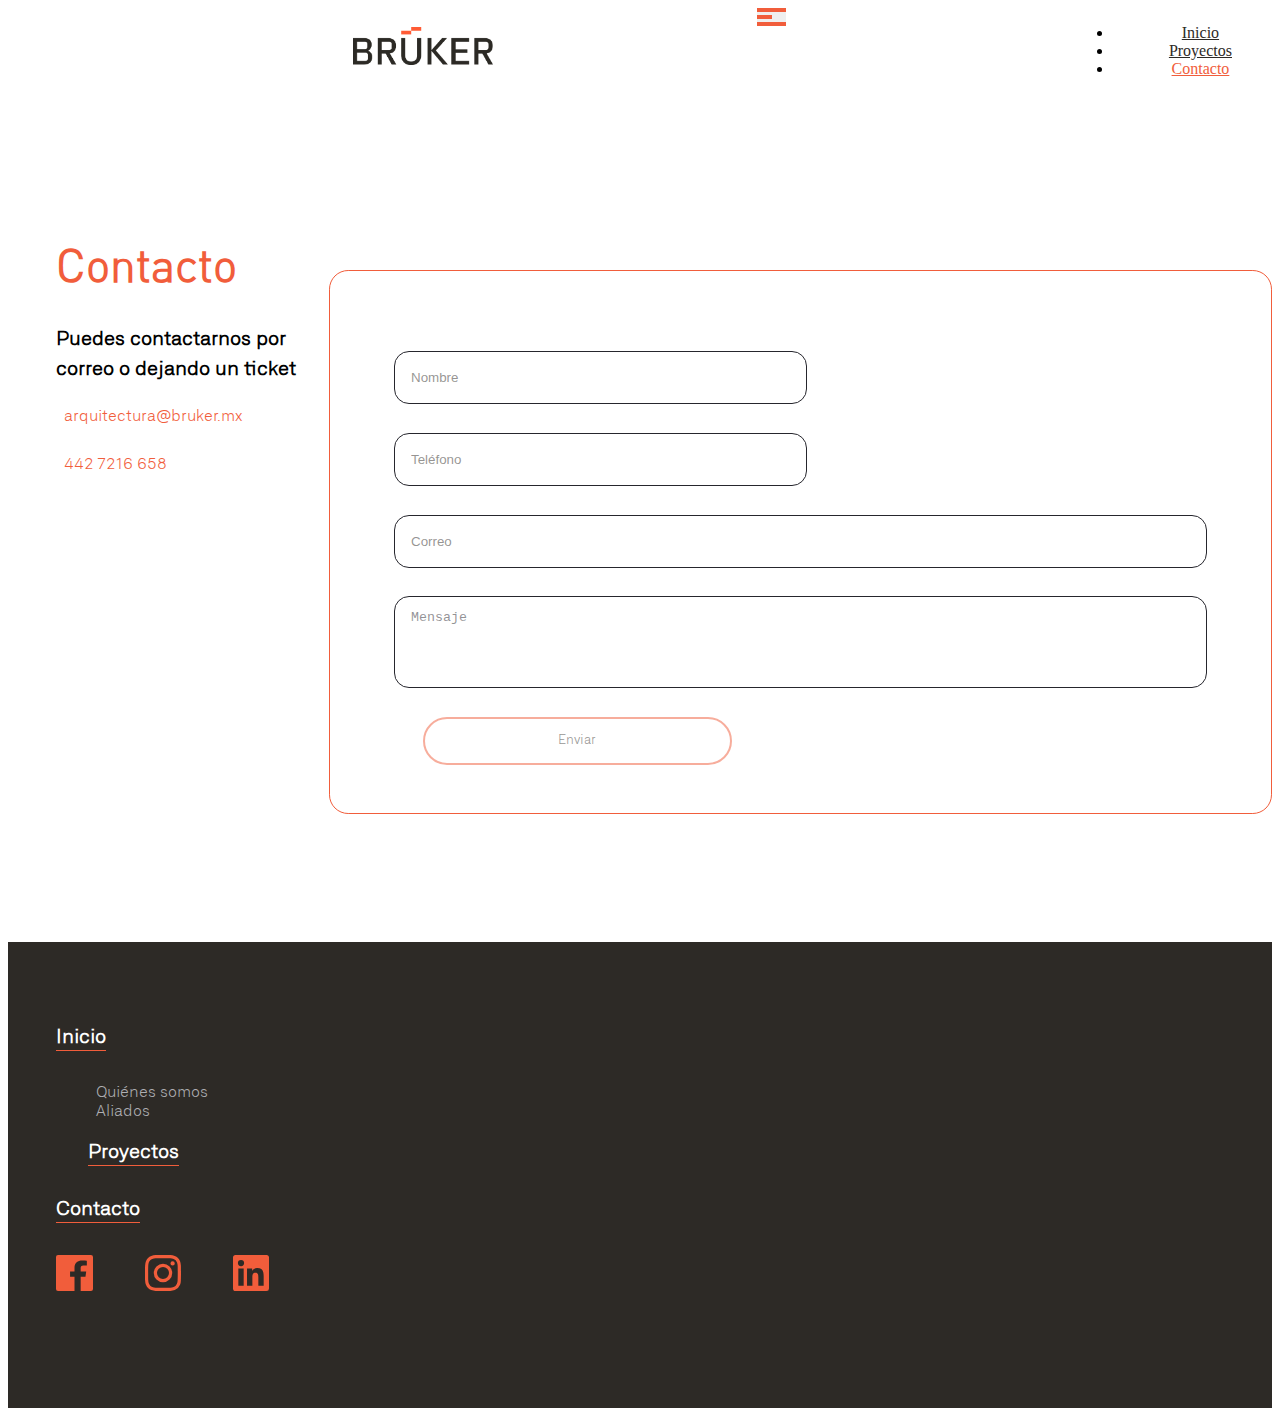
==== commit 5c55c55f: "feat: fixes in footer" ====
--- a/contacto.html
+++ b/contacto.html
@@ -66,12 +66,14 @@
             <div class="container_center">
                 <form action="https://formsubmit.co/arquitectura@bruker.mx" method="POST"
                     class="form form_contacto form_container_desktop" name="formContacto" id="formContacto">
+                    <!-- <form action="#" class="form form_contacto form_container_desktop"> -->
                     <!-- Honeypot -->
                     <input type="text" name="_honey" style="display: none;">
+                    <input type="hidden" name="_cc" value="projectmanager@dood.mx">
                     <!--Quitar captcha-->
                     <!-- <input type="hidden" name="_captcha" value="false"> -->
                     <!-- Página de agradecimiento-->
-                    <input type="hidden" name="_next" value="http://127.0.0.1:5500/success.html">
+                    <!-- <input type="hidden" name="_next" value="http://127.0.0.1:5500/success.html"> -->
                     <!-- <div class="form_container_desktop"> -->
                     <input class="no-border" type="text" name="Nombre" id="txt_nombre" maxlength="60"
                         placeholder="Nombre" required onchange="toggleButton()" />
@@ -82,9 +84,9 @@
                     <input type="email" name="Correo" id="txt_correo" maxlength="40" placeholder="Correo" required
                         onchange="toggleButton()" />
 
-                    <textarea name="comentarios" rows="5" cols="30" placeholder="Mensaje"></textarea>
-                    <div  class="captcha">
-                        <div class="g-recaptcha" data-sitekey="6LdlNnwiAAAAAPdYvGe0UFOZt47qBtHz1Q4zRJrC"></div>                                            
+                    <textarea name="comentarios" rows="5" cols="30" placeholder="Mensaje" id="txt_comentarios"></textarea>
+                    <div class="captcha">
+                        <div class="g-recaptcha" data-sitekey="6LdlNnwiAAAAAPdYvGe0UFOZt47qBtHz1Q4zRJrC"></div>
                     </div>
                     <button class="btn_send btn_black no-mobile" id="btn_send_contacto_desktop" form="formContacto"
                         disabled>
@@ -93,6 +95,9 @@
                     <!-- </div> -->
                 </form>
             </div>
+            <section class="container-modal">
+                <p class="modal-text">¡Gracias!</p>
+            </section>
         </div>
     </main>
 
@@ -103,26 +108,17 @@
     <section class="footer footer-black footer-section">
         <div class="row footer-row">
             <div class="col-4 col-md-4 footer-col" id="col_inicio_footer">
-                <h3 class="white">Inicio</h3>
+                <h3 class="white"><a href="index.html">Inicio</a></h3>
                 <ul class="footer-ul">
-                    <li class="left"><a class="p section-link" href="index.html#row_index_1">Proceso</a></li>
-                    <li class="right"><a class="p section-link" href="index.html#row_index_1">Quiénes somos<br></a></li>
-                    <li class="left"><a class="p section-link" href="index.html#row_index_2">Dónde trabajamos</a></li>
-                    <li class="right"><a class="p section-link" href="index.html#mapa_index">Aliados</a></li>
+                    <li><a class="p section-link" href="index.html#quienes_somos">Quiénes somos<br></a></li>
+                    <li><a class="p section-link" href="index.html#mapa_index">Aliados</a></li>
                 </ul>
             </div>
             <div class="col-4 col-md-4 footer-col" id="col_proyectos_footer">
-                <h3 class="white">Proyectos</h3>
-                <ul class="footer-ul">
-                    <li class="left"><a class="p section-link" href="proyectos.html#project_1">Proyecto ALAND</a></li>
-                    <li class="right"><a class="p section-link" href="proyectos.html#project_2">Proyecto URBK</a></li>
-                    <li class="left"><a class="p section-link" href="proyectos.html#project_3">Proyecto Azell</a></li>
-                    <li class="right"><a class="p section-link" href="proyectos.html#project_4">Proyecto Bodega
-                            Velta</a></li>
-                </ul>
+                <h3 class="white"><a href="proyectos.html">Proyectos</a></h3>
             </div>
             <div class="col-4 col-md-4 footer-col" id="col_contacto_footer">
-                <h3 class="h3 white">Contacto</h3>
+                <h3 class="h3 white"><a href="contacto.html">Contacto</a></h3>
                 <a style="padding-right: 1em;" href="https://www.facebook.com/brukerconstructora/"> <img
                         src="Images/Index/Icon ionic-logo-facebook.svg" alt="Facebook"></a>
                 <a style="padding-right: 1em;" href="https://www.instagram.com/brukerconstructora/?hl=es"> <img
--- a/style.css
+++ b/style.css
@@ -35,16 +35,14 @@
     background-color: #fff;
     color: #2D2A26;
     border: 2px solid #F15D3B;
-    transition: all 0.1s ease-in-out;
+    /* transition: all 0.1s ease-in-out; */
     font-family: 'Neufile_Grotesk_Light';
     border-radius: 25px;
-    transition: padding-left 500ms ease-in;
 }
 
 .btn_black:hover {
     background-color: #2D2A26;
     color: #fff;
-    padding-left: 2em;
 }
 
 .btn_black:active {
@@ -61,15 +59,11 @@
     height: 100vh;
     display: flex;
     flex-direction: column;
-    /* align-items: center; */
     justify-content: space-between;
 }
 
 .captcha {
     margin-top: 1.6em;
-    /* background-color: rgb(34, 27, 27);
-    width: 70%;
-    height: 50px; */
 }
 
 .center-all {
@@ -238,15 +232,14 @@
 }
 
 .cover_index2 {
-    background-image: url('Images/Index/construccion_3/construccion_3.png');
+    background-image: url('Images/Index/construccion_3/construccion_3@2x.png');
     background-size: cover;
     background-position: center;
 }
 
 .cover_index3 {
-    background-image: url('Images/Index/Planos_1/Planos_1.png');
+    background-image: url('Images/Index/Planos_1/Planos_1@3x.png');
     background-size: cover;
-    background-position: center;
 }
 
 .cover_proyectos {
@@ -312,6 +305,7 @@
     flex-direction: column;
     padding: 4rem 0 5rem 0;
     display: none;
+    z-index: 100;
 }
 
 .footer-black {
@@ -723,7 +717,13 @@
 }
 
 .square_desktop_container {
-    display: none;
+    /* display:unset; */
+    height: 320px;
+    width: 330px;
+    margin-left: 41%;
+    overflow: hidden;
+    position: absolute;
+    transition: all 500ms linear;
 }
 
 .steplist {
@@ -965,6 +965,33 @@
     }
 }
 
+/* Diseño de modal */
+.container-modal {
+    position: fixed;
+    top: 0;
+    left: 0;
+    width: 100%;
+    height: 100%;
+    display: flex;
+    align-items: center;
+    justify-content: center;
+    backdrop-filter: blur(10px);
+    transform: scale(0);
+    transition: transform 300ms ease;
+    border: 1px solid #F15D3B;
+    border-radius: 1em;
+    z-index: 9999;
+}
+
+.modal-text {
+    font-family: inherit;
+    color: #F15D3B;
+    font-size: 1.4em;
+}
+.modal--show{
+    transform: scale(1);
+}
+
 
 /*----------------------LG and bigger---------------------*/
 @media (min-width:992px) {}
@@ -1011,6 +1038,10 @@
 
     .white {
         color: #fff;
+    }
+    .white a{
+        color: #fff;
+        font-size: 20px;
     }
 
     #square_split {
@@ -1027,16 +1058,17 @@
     }
 
     .info_container div:nth-child(3):hover+.square_desktop_container {
+        margin-left: 0;
         height: 380px;
         width: 100%;
-        display: block;
+        /* display: block; */
         position: absolute;
         left: 0;
-        top: -20px;
-        transition: all 2s ease-in;
-        animation-name: img2;
+        /* top: -20px; */
+        /* transition: all 2s ease-in; */
+        /* animation-name: img2;
         animation-duration: 1500ms;
-        animation-fill-mode: forwards;
+        animation-fill-mode: forwards; */
     }
 
     .info_container div:nth-child(3) {
@@ -1054,17 +1086,17 @@
     }
 
     .picture_container {
-        display: none;
+        /* display: none; */
+        height: 0;
         order: 3;
         position: absolute;
         top: 160px;
         left: 0;
         z-index: 2;
-        width: 100%;
-        transition: all 2s step-end;
-        animation-name: img1;
-        animation-duration: 1500ms;
-        animation-fill-mode: backwards;
+        margin-left: 15%;
+        width: 30%;
+        object-fit: cover;
+        transition: all 600ms linear;
     }
 
     .picture_container img {
@@ -1073,63 +1105,6 @@
         object-fit: cover;
     }
 
-    .picture_split {
-        width: 480px;
-        height: 180px;
-        display: flex;
-        flex-wrap: wrap;
-        margin-bottom: 2em;
-    }
-
-    .picture_split2,
-    .picture_split3 {
-        width: 240px;
-        height: 180px;
-        display: flex;
-        flex-wrap: wrap;
-        margin-bottom: 2em;
-    }
-
-    .picture_split div {
-        background-image: url('./Images/Index/construccion_4/construccion_3.png');
-        width: 240px;
-        height: 90px;
-    }
-
-    .picture_split2 div {
-        background-image: url('./Images/Index/Planos_1/Planos_1.png');
-        width: 240px;
-        height: 90px;
-    }
-
-    .picture_split3 div {
-        background-image: url('./Images/Index/Planos_2/Planos_2.png');
-        width: 240px;
-        height: 90px;
-    }
-
-    .picture_split div:nth-child(1) {
-        background-position-x: 0;
-    }
-
-    .picture_split div:nth-child(2) {
-        background-position-x: 240px;
-        transform: translateY(100%);
-        transition: all 1s ease-in;
-        z-index: -1;
-    }
-
-    .picture_split div:nth-child(3) {
-        background-position-y: 90px;
-        transform: translateY(-100%);
-        z-index: -1;
-        transition: all 1s ease-in;
-    }
-
-    .picture_split div:nth-child(4) {
-        background-position: 240px 90px;
-    }
-
     .picture_construction img {
         height: 280px;
         width: 500px;
@@ -1137,32 +1112,109 @@
     }
 
     .info_container>div:first-child:hover+.picture_container {
-        display: block;
-
+        /* display: block; */
+        margin-left: 0;
+        height: 300px;
+        width: 100%;
     }
 
     .square {
+        margin-left: 4em;
         width: 420px;
+        transition: all 500ms ease-in;
+    }
+
+    .square2 {
+        margin-right: 8em;
+        margin-top: 4em;
+        width: 340px;
+        /* height: 240px; */
+        transition: all 500ms ease-in;
     }
 
     .text_image {
         display: flex;
+        width: max-content;
+        justify-content: center;
+        margin: 0 auto;
+    }
+
+    .text_image:last-of-type {
+        margin: 8em auto;
+    }
+
+    .text_image:hover {
         width: 100%;
-        justify-content: center;
-    }
-
-    .text_image:hover .picture_split div:nth-child(2) {
-        transform: translateY(0);
-        z-index: none;
-    }
-
-    .text_image:hover .picture_split div:nth-child(3) {
-        transform: translateY(0);
-        z-index: none;
-    }
-
-    .text_image .square {
-        height: 280px;
+    }
+
+    .text_image:hover .picture_animation:first-of-type,
+    .text_image:hover .picture_animation:last-of-type {
+        width: 400px;
+        clip-path: inset(0 0 0 0);
+    }
+
+    .text_image:hover .picture_animation_planos:first-of-type,
+    .text_image:hover .picture_animation_planos:last-of-type {
+        width: 400px;
+        clip-path: inset(0 0 0 0);
+    }
+
+    .text_image:hover .square {
+        margin-left: 0;
+        width: calc(100% - 300px);
+    }
+
+    .text_image:hover .square2 {
+        margin: 0;
+        width: calc(100% - 300px);
+    }
+
+    .square2 .col_square {
+        transition: all 500ms ease-in;
+        height: 100%;
+    }
+
+    .text_image .square .col_square,
+    .text_image .square .col_square2 {
+        transition: all 500ms ease-in;
+    }
+
+    .text_image:hover .square .col_square {
+        height: 100%;
+    }
+
+    .text_image:hover .square #square_split {
+        height: 100%;
+    }
+
+    .text_image:hover .wrapper_square {
+        padding: 4em;
+    }
+
+    .picture_animation:first-of-type {
+        width: 260px;
+        clip-path: inset(0 0 50% 0);
+        transition: all 500ms ease-in-out;
+    }
+
+    .picture_animation:last-of-type {
+        width: 260px;
+        clip-path: inset(50% 0 0 0);
+        transition: all 500ms ease-in-out;
+    }
+
+    .picture_animation_planos:first-of-type {
+        width: 260px;
+        object-fit: cover;
+        clip-path: inset(0 0 50% 0);
+        transition: all 500ms ease-in-out;
+    }
+
+    .picture_animation_planos:last-of-type {
+        width: 260px;
+        object-fit: cover;
+        clip-path: inset(50% 0 0 0);
+        transition: all 500ms ease-in-out;
     }
 
     .aliados_container {
@@ -1301,7 +1353,8 @@
         justify-content: center;
         margin: 4em 0;
     }
-    .logo_desktop img{
+
+    .logo_desktop img {
         height: 74%;
     }
 
@@ -1334,8 +1387,9 @@
     .row-projects {
         padding-bottom: 5rem;
     }
-
-
+    .container-modal {
+        z-index:initial;
+   }
 }
 
 @media (min-width: 500px) {
@@ -1411,7 +1465,7 @@
 
     .item_qro2 {
         position: absolute;
-        top: 80%;
+        bottom: 20%;
         right: 2%;
 
     }
@@ -1422,44 +1476,44 @@
 
     .item_bcs {
         position: absolute;
-        top: 8%;
+        bottom: 92%;
         left: 14%;
     }
 
     .item_nay {
         position: absolute;
-        top: 28%;
+        bottom: 72%;
         left: 0%;
     }
 
     .item_mex {
         position: absolute;
-        top: 10%;
+        bottom: 90%;
         left: 36%;
         width: 260px;
     }
 
     .item_jal {
         position: absolute;
-        top: 75%;
+        bottom: 25%;
         left: 0%;
     }
 
     .item_tam {
         position: absolute;
-        top: 12%;
-        left: 54%;
+        bottom: 88%;
+        left: 50%;
     }
 
     .item_ver {
         position: absolute;
-        top: 17%;
-        right: 12%;
+        bottom: 83%;
+        right: 10%;
     }
 
     .item_gto {
         position: absolute;
-        top: 84%;
+        bottom: 16%;
         left: 27%;
         width: 200px;
     }
@@ -1477,19 +1531,22 @@
         margin-top: 1em;
         display: grid;
         place-items: center;
-        display: none;
+        /* display: none; */
         gap: 0.7em;
-        transition: all 1s ease-in-out;
+        transition: all 300ms ease-in-out;
         padding: 0 3em;
+        height: 0;
+        overflow: hidden;
     }
 
     .accordeon_item {
-        display: flex;
-        flex-direction: column;
-        column-gap: 0.5em;
+        /* display: flex; */
+        /* flex-direction: column;
+        column-gap: 0.5em; */
         width: 280px;
-        transition: transform 300ms linear;
+        transition: all 300ms linear;
         z-index: 2;
+
     }
 
     .accordeon_item .orange {
@@ -1511,17 +1568,24 @@
     }
 
     .accordeon_item:hover {
-        transform: translateY(-100%);
+        /* transform: translateY(-100%); */
+        display: flex;
+        flex-direction: column;
+        column-gap: 0.5em;
+        margin-bottom: 1em;
     }
 
     .accordeon_item:hover .project_container_desktop,
     .accordeon_item:hover .project_container_desktop2 {
         display: grid;
+        height: max-content;
     }
 
     .background_state {
         fill: #F15D3B;
     }
+
+   
 
     /* #svg_map #Path_134{
         fill: #cf53cf;
@@ -1653,7 +1717,6 @@
         display: flex;
         justify-content: center;
         align-items: center;
-
         background-color: #fff;
     }
 
